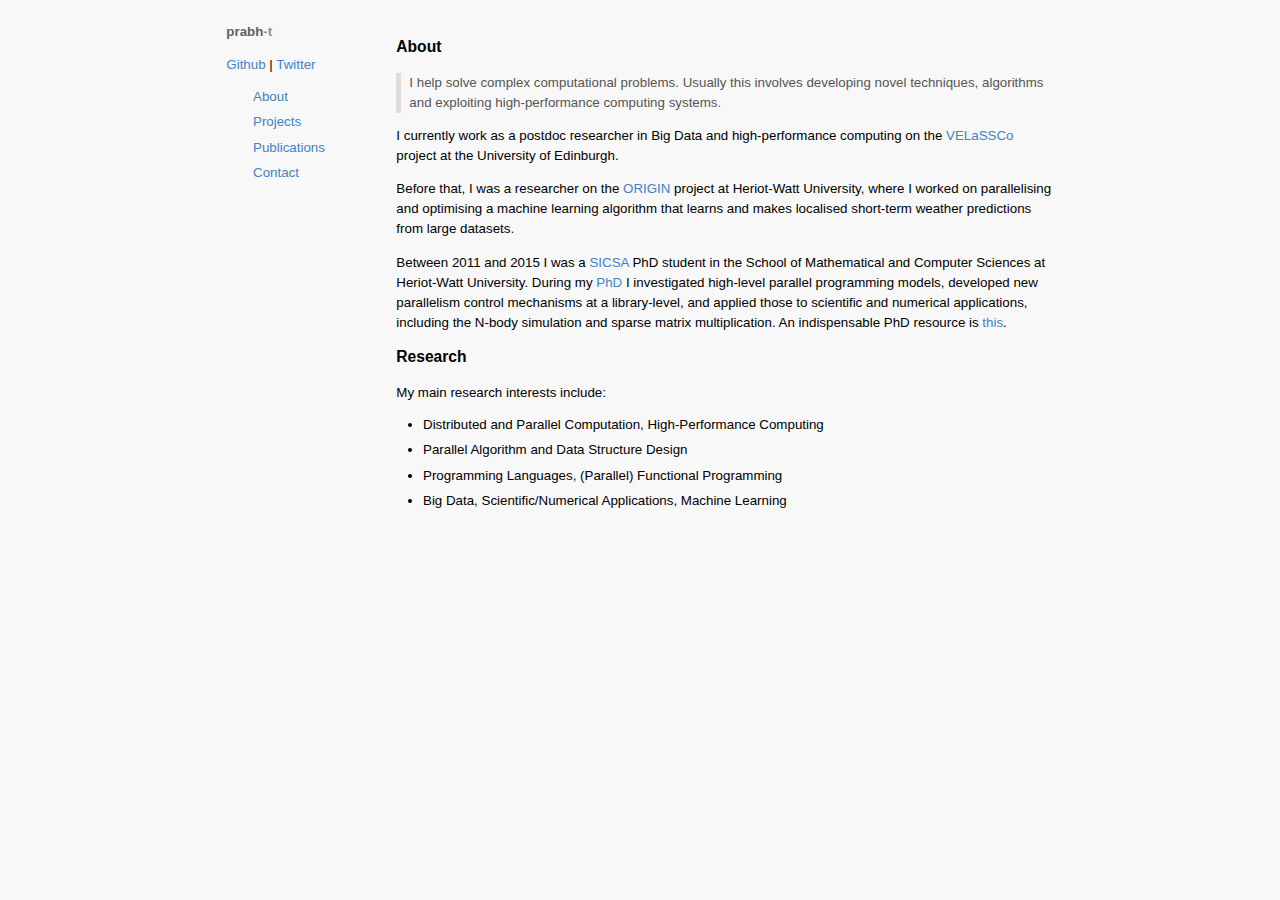
==== index.html @ 0f8ed3b0 "generated new html" ====
<!DOCTYPE html PUBLIC "-//W3C//DTD XHTML 1.0 Transitional//EN" "http://www.w3.org/TR/xhtml1/DTD/xhtml1-transitional.dtd">
<html xmlns="http://www.w3.org/1999/xhtml">
<head>
  <meta http-equiv="Content-Type" content="text/html; charset=utf-8" />
  <meta http-equiv="Content-Style-Type" content="text/css" />
  <meta name="generator" content="pandoc" />
  <title>prabh-t.github.io - </title>
  <style type="text/css">code{white-space: pre;}</style>
  <link rel="shortcut icon" type="image/png" href="favicon.png">
  <link rel="stylesheet" href="css/markdown10.css" type="text/css" />
<link rel="stylesheet" type="text/css" href="css/layout.css" />
</head>
<body>
<div class="flex-container">
<nav class="nav">
<span style="color:#606060"><b>prabh</b></span><span style="color:#909090"><b>-t</b></span>
<p>
<a href="https://github.com/prabh-t">Github</a> | <a href="https://twitter.com/prabhattotoo">Twitter</a>
</p>
<ul>
  <li><a href="index.html">About</a></li>
  <li><a href="projects.html">Projects</a></li>
  <li><a href="pubs.html">Publications</a></li>
  <li><a href="contact.html">Contact</a></li>
</ul>

</nav>

<article class="article">
<h3 id="about">About</h3>
<blockquote>
<p>I help solve complex computational problems. Usually this involves developing novel techniques, algorithms and exploiting high-performance computing systems.</p>
</blockquote>
<p>I currently work as a postdoc researcher in Big Data and high-performance computing on the <a href="http://velassco.atosresearch.eu/">VELaSSCo</a> project at the University of Edinburgh.</p>
<p>Before that, I was a researcher on the <a href="http://www.origin-energy.eu">ORIGIN</a> project at Heriot-Watt University, where I worked on parallelising and optimising a machine learning algorithm that learns and makes localised short-term weather predictions from large datasets.</p>
<p>Between 2011 and 2015 I was a <a href="http://www.sicsa.ac.uk/">SICSA</a> PhD student in the School of Mathematical and Computer Sciences at Heriot-Watt University. During my <a href="http://www.ros.hw.ac.uk/handle/10399/2990">PhD</a> I investigated high-level parallel programming models, developed new parallelism control mechanisms at a library-level, and applied those to scientific and numerical applications, including the N-body simulation and sparse matrix multiplication. An indispensable PhD resource is <a href="http://phdcomics.com/">this</a>.</p>
<h3 id="research">Research</h3>
<p>My main research interests include:</p>
<ul>
<li>Distributed and Parallel Computation, High-Performance Computing</li>
<li>Parallel Algorithm and Data Structure Design</li>
<li>Programming Languages, (Parallel) Functional Programming</li>
<li>Big Data, Scientific/Numerical Applications, Machine Learning</li>
</ul>
</article>
</div>
</body>
</html>
---- css/markdown10.css ----
*{margin:0;padding:0;}
body {
	 font:13.34px helvetica,arial,freesans,clean,sans-serif;
	 color:black;
	 line-height:1.4em;
	 background-color: #F8F8F8;
	 padding: 0.7em;
}
p {
	 margin:1em 0;
	 line-height:1.5em;
}
table {
	 font-size:inherit;
	 font:100%;
	 margin:1em;
}
table th{border-bottom:1px solid #bbb;padding:.2em 1em;}
table td{border-bottom:1px solid #ddd;padding:.2em 1em;}
input[type=text],input[type=password],input[type=image],textarea{font:99% helvetica,arial,freesans,sans-serif;}
select,option{padding:0 .25em;}
optgroup{margin-top:.5em;}
pre,code{font:12px Menlo, Monaco, "DejaVu Sans Mono", "Bitstream Vera Sans Mono",monospace;}
pre {
	 margin:1em 0;
	 font-size:12px;
	 background-color:#eee;
	 border:1px solid #ddd;
	 padding:5px;
	 line-height:1.5em;
	 color:#444;
	 overflow:auto;
	 -webkit-box-shadow:rgba(0,0,0,0.07) 0 1px 2px inset;
	 -webkit-border-radius:3px;
	 -moz-border-radius:3px;border-radius:3px;
}
pre code {
	 padding:0;
	 font-size:12px;
	 background-color:#eee;
	 border:none;
}
code {
	 font-size:12px;
	 background-color:#f8f8ff;
	 color:#444;
	 padding:0 .2em;
	 border:1px solid #dedede;
}
img{border:0;max-width:100%;}
abbr{border-bottom:none;}
a{color:#4183c4;text-decoration:none;}
a:hover{text-decoration:underline;}
a code,a:link code,a:visited code{color:#4183c4;}
h2,h3{margin:1em 0;}
h1,h2,h3,h4,h5,h6{border:0;}
h1{font-size:170%;border-top:4px solid #aaa;padding-top:.5em;margin-top:1.5em;}
h1:first-child{margin-top:0;padding-top:.25em;border-top:none;}
h2{font-size:150%;margin-top:1.5em;border-top:4px solid #e0e0e0;padding-top:.5em;}
h3{margin-top:1em;}
hr{border:1px solid #ddd;}
ul{margin:1em 0 1em 2em;}
ol{margin:1em 0 1em 2em;}
ul li,ol li{margin-top:.5em;margin-bottom:.5em;}
ul ul,ul ol,ol ol,ol ul{margin-top:0;margin-bottom:0;}
blockquote{margin:1em 0;border-left:5px solid #ddd;padding-left:.6em;color:#555;}
dt{font-weight:bold;margin-left:1em;}
dd{margin-left:2em;margin-bottom:1em;}
sup {
   font-size: 0.83em;
   vertical-align: super;
   line-height: 0;
}
* {
	 -webkit-print-color-adjust: exact;
}
@media screen and (min-width: 914px) {
   body {
      width: 854px;
      margin:0 auto;
   }
}
@media print {
	 table, pre {
		  page-break-inside: avoid;
	 }
	 pre {
		  word-wrap: break-word;
	 }
}
---- css/layout.css ----
div.container {
    width: 100%;
}

nav {
    float: left;
    max-width: 160px;
    margin: 0;
    padding: 1em;
}

nav ul {
    list-style-type: none;
    padding: 0;
}
   
nav ul a {
    text-decoration: none;
}

article {
    margin-left: 170px;
    padding: 1em;
    overflow: hidden;
}
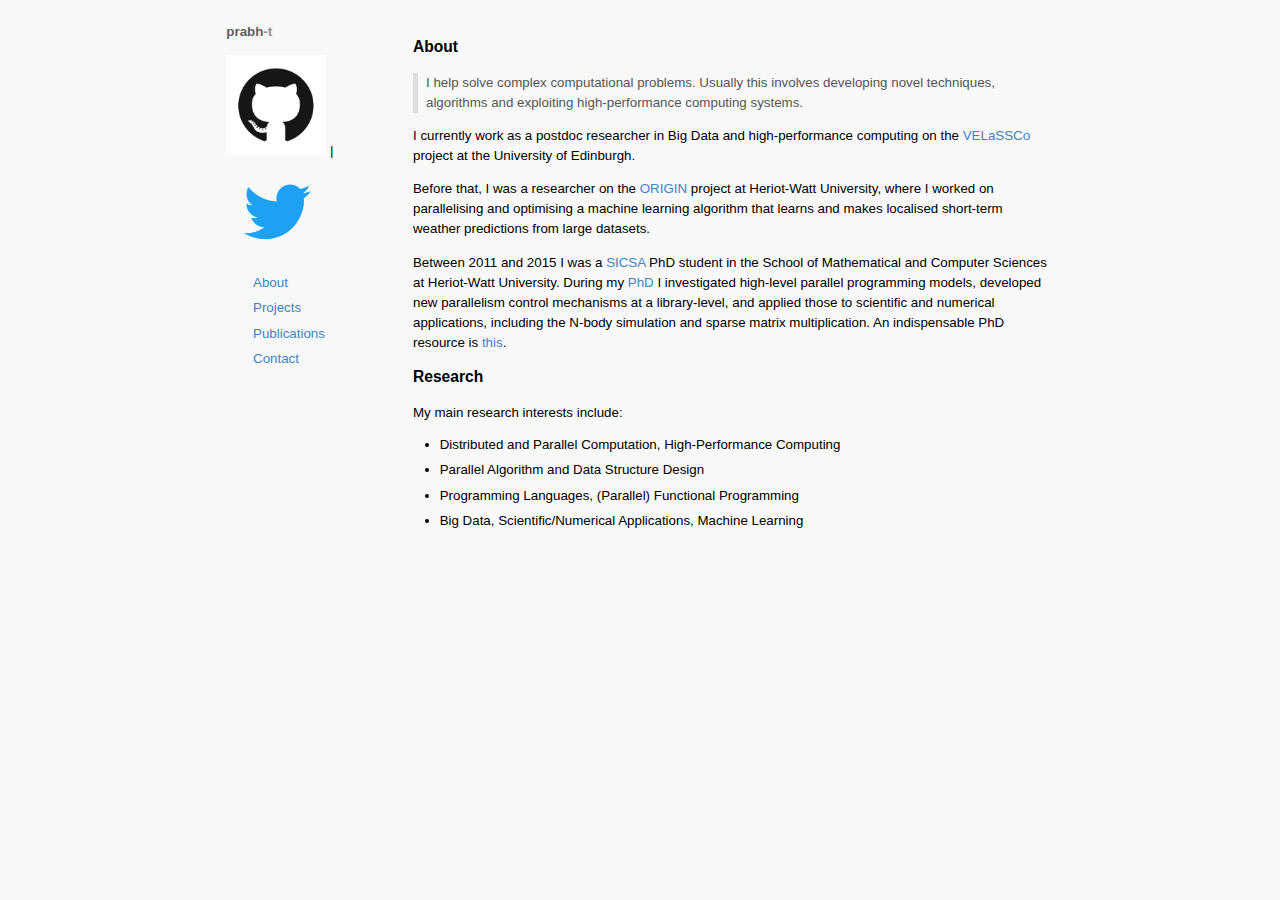
==== commit b75cc63f: "generated new html" ====
--- a/index.html
+++ b/index.html
@@ -15,7 +15,7 @@
 <nav class="nav">
 <span style="color:#606060"><b>prabh</b></span><span style="color:#909090"><b>-t</b></span>
 <p>
-<a href="https://github.com/prabh-t">Github</a> | <a href="https://twitter.com/prabhattotoo">Twitter</a>
+<a href="https://github.com/prabh-t"><img border="0" alt="GitHub" src="img/github.png" width="100" height="100"></a> | <a href="https://twitter.com/prabhattotoo"><img border="0" alt="Twitter" src="img/twitter.png" width="100" height="100"></a>
 </p>
 <ul>
   <li><a href="index.html">About</a></li>
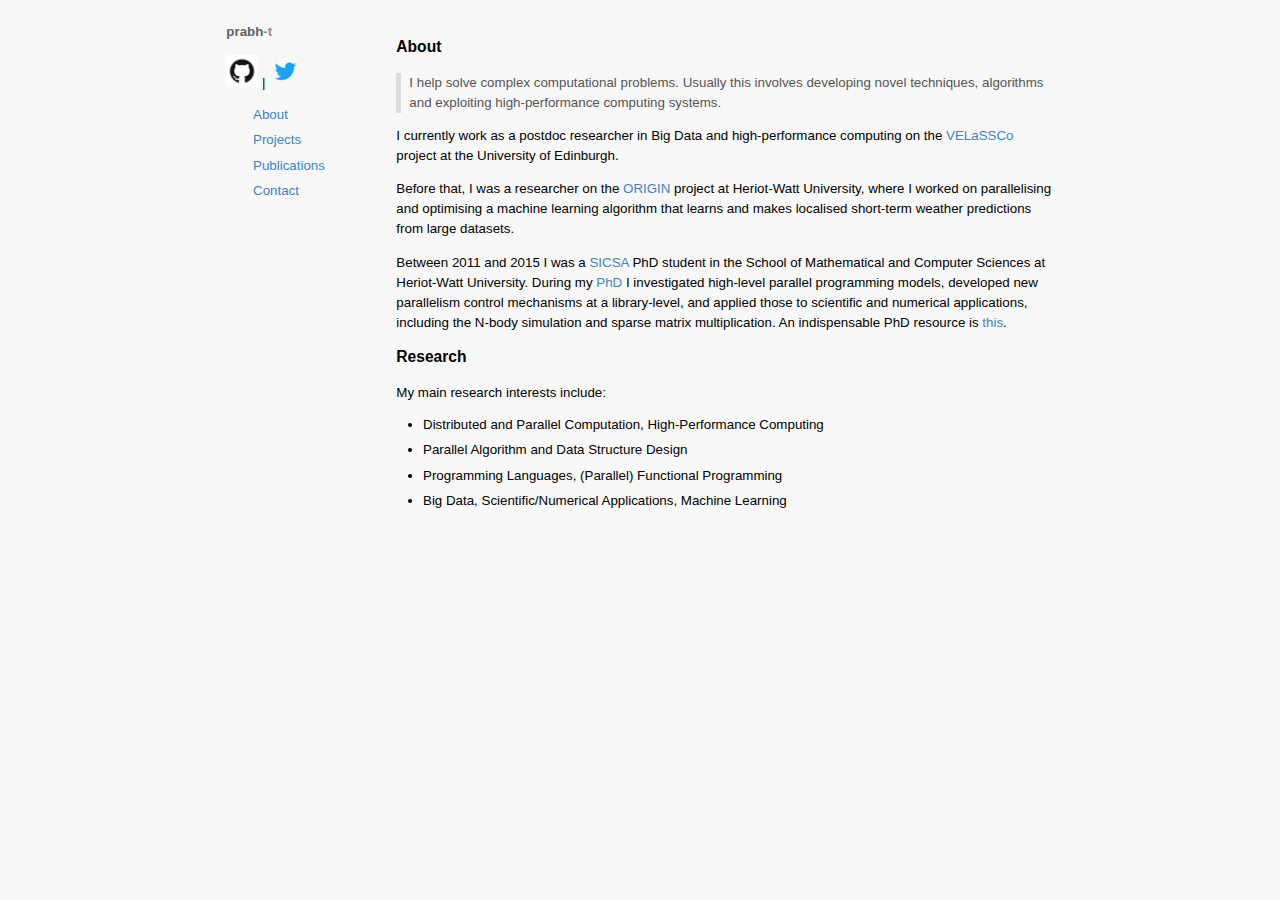
==== commit 36ac38be: "generated new html" ====
--- a/index.html
+++ b/index.html
@@ -15,7 +15,7 @@
 <nav class="nav">
 <span style="color:#606060"><b>prabh</b></span><span style="color:#909090"><b>-t</b></span>
 <p>
-<a href="https://github.com/prabh-t"><img border="0" alt="GitHub" src="img/github.png" width="100" height="100"></a> | <a href="https://twitter.com/prabhattotoo"><img border="0" alt="Twitter" src="img/twitter.png" width="100" height="100"></a>
+<a href="https://github.com/prabh-t"><img border="0" alt="GitHub" src="img/github.png" width="32" height="32"></a> | <a href="https://twitter.com/prabhattotoo"><img border="0" alt="Twitter" src="img/twitter.png" width="32" height="32"></a>
 </p>
 <ul>
   <li><a href="index.html">About</a></li>
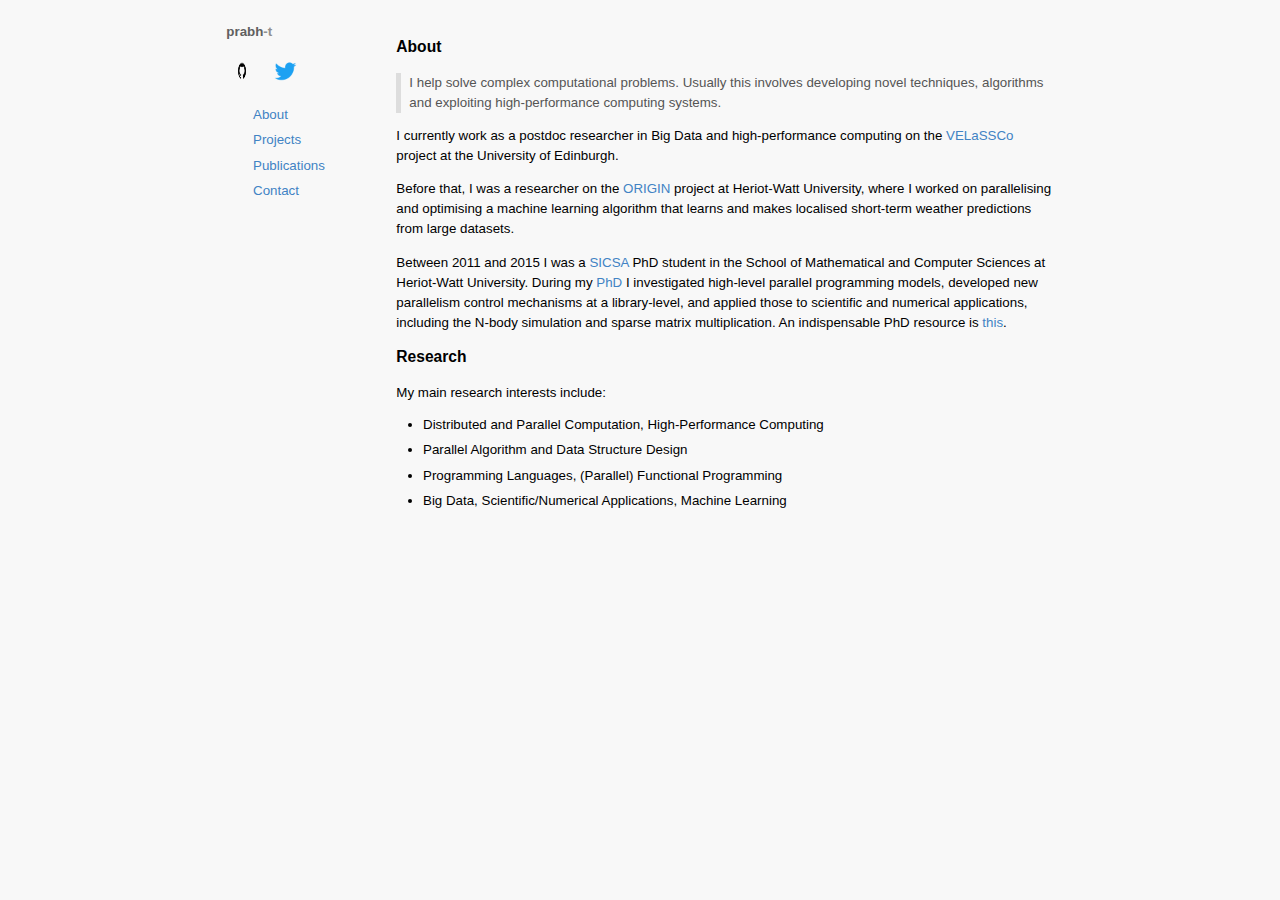
==== commit 4e53002f: "generated new html" ====
--- a/index.html
+++ b/index.html
@@ -15,7 +15,7 @@
 <nav class="nav">
 <span style="color:#606060"><b>prabh</b></span><span style="color:#909090"><b>-t</b></span>
 <p>
-<a href="https://github.com/prabh-t"><img border="0" alt="GitHub" src="img/github.png" width="32" height="32"></a> | <a href="https://twitter.com/prabhattotoo"><img border="0" alt="Twitter" src="img/twitter.png" width="32" height="32"></a>
+<a href="https://github.com/prabh-t"><img border="0" alt="GitHub" src="img/github.png" width="32" height="32"></a>&nbsp;&nbsp; <a href="https://twitter.com/prabhattotoo"><img border="0" alt="Twitter" src="img/twitter.png" width="32" height="32"></a>
 </p>
 <ul>
   <li><a href="index.html">About</a></li>
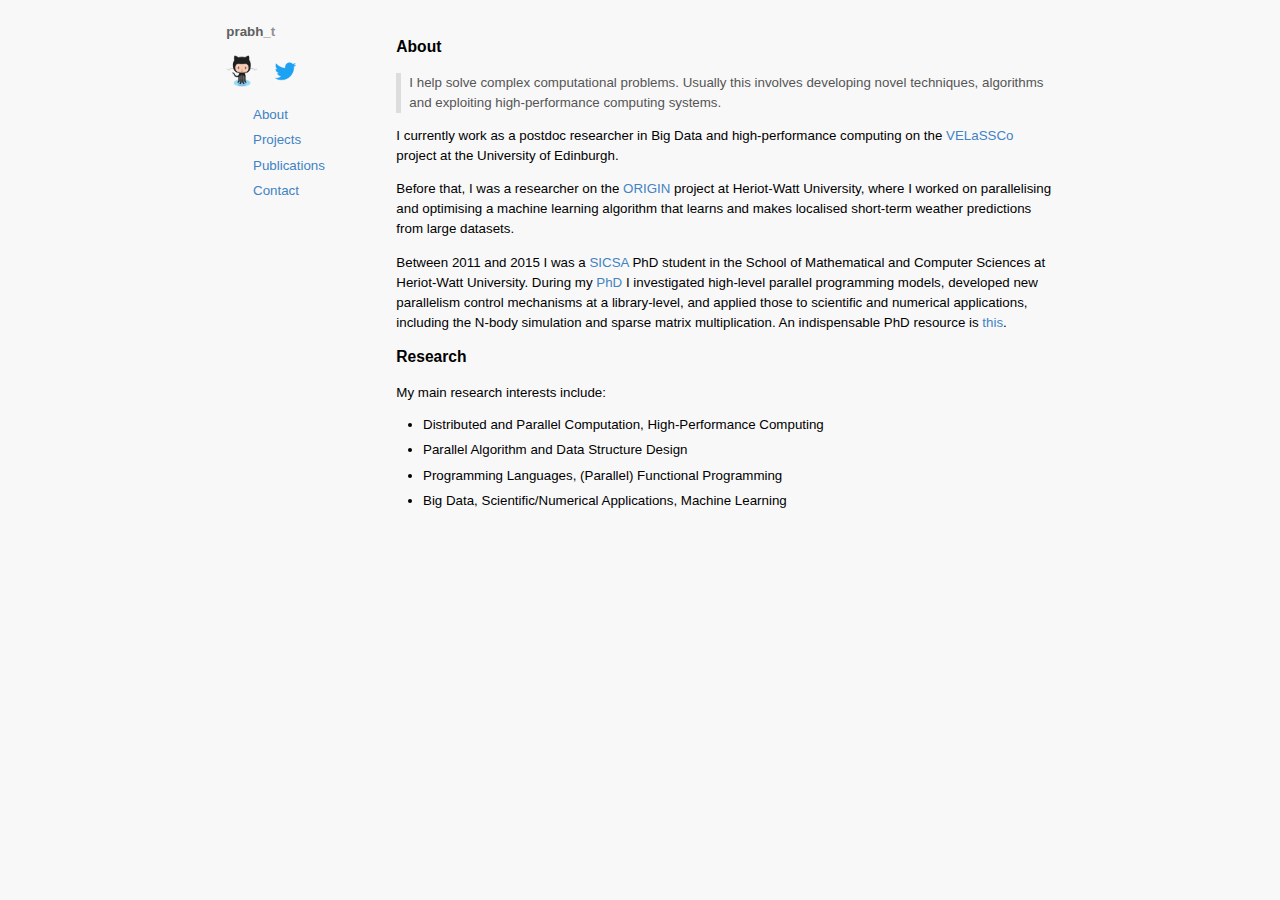
==== commit b127ea27: "generated new html" ====
--- a/index.html
+++ b/index.html
@@ -13,7 +13,7 @@
 <body>
 <div class="flex-container">
 <nav class="nav">
-<span style="color:#606060"><b>prabh</b></span><span style="color:#909090"><b>-t</b></span>
+<span style="color:#606060"><a href="http://prabh-t.github.io" style="color:inherit; text-decoration: none;"></a><b>prabh</b></span><span style="color:#909090"><b>_t</b></a></span>
 <p>
 <a href="https://github.com/prabh-t"><img border="0" alt="GitHub" src="img/github.png" width="32" height="32"></a>&nbsp;&nbsp; <a href="https://twitter.com/prabhattotoo"><img border="0" alt="Twitter" src="img/twitter.png" width="32" height="32"></a>
 </p>
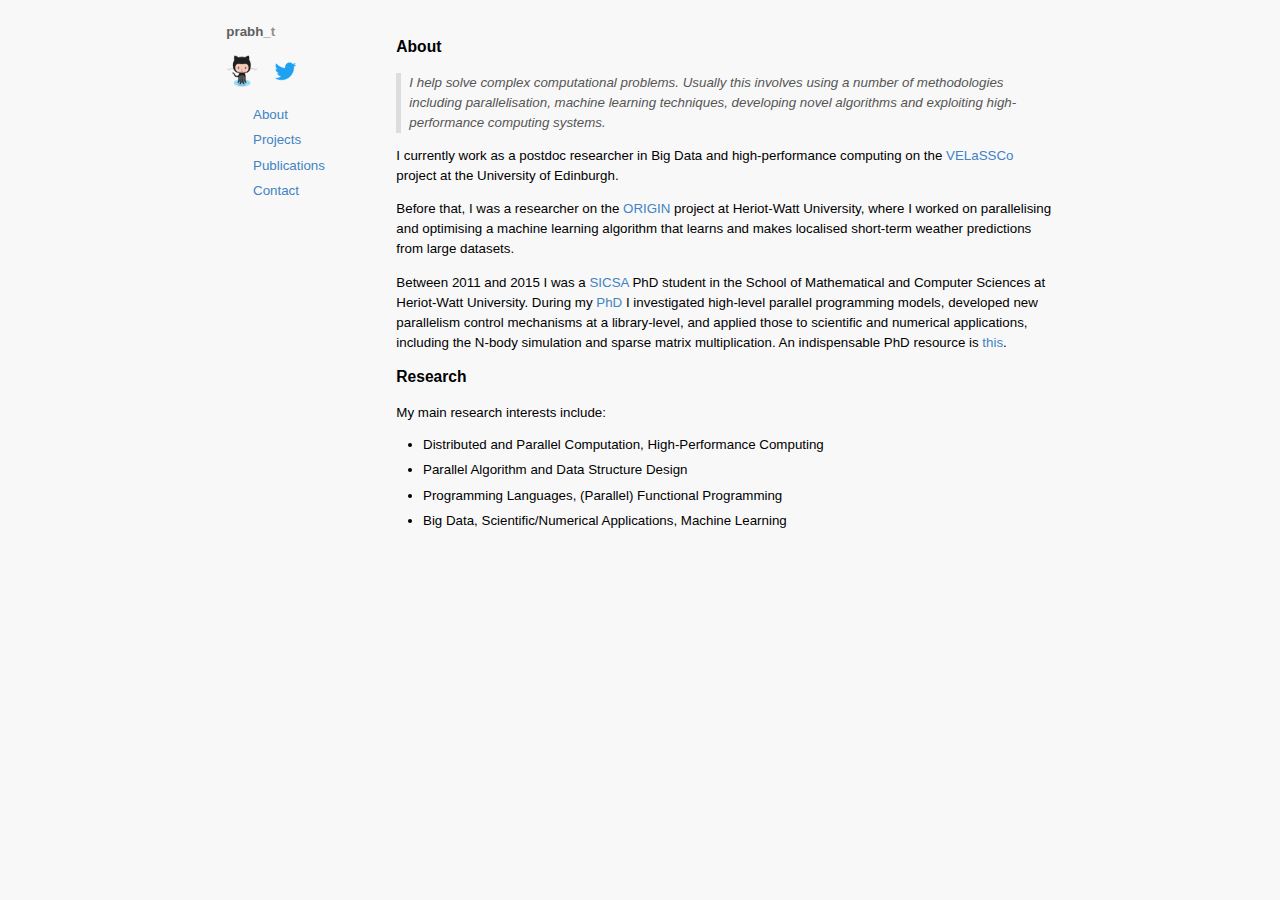
==== commit 6ba54d7e: "generated new html" ====
--- a/index.html
+++ b/index.html
@@ -7,13 +7,15 @@
   <title>prabh-t.github.io - </title>
   <style type="text/css">code{white-space: pre;}</style>
   <link rel="shortcut icon" type="image/png" href="favicon.png">
+  <link rel="stylesheet" href="css/lightbox_styles.css" type="text/css">
+  <script type="text/javascript" src="js/lightbox.js"></script>
   <link rel="stylesheet" href="css/markdown10.css" type="text/css" />
 <link rel="stylesheet" type="text/css" href="css/layout.css" />
 </head>
 <body>
 <div class="flex-container">
 <nav class="nav">
-<span style="color:#606060"><a href="http://prabh-t.github.io" style="color:inherit; text-decoration: none;"></a><b>prabh</b></span><span style="color:#909090"><b>_t</b></a></span>
+<span style="color:#606060"><a href="http://prabh-t.github.io" style="color:inherit; text-decoration: none;"><b>prabh</b></span><span style="color:#909090"><b>_t</b></a></span>
 <p>
 <a href="https://github.com/prabh-t"><img border="0" alt="GitHub" src="img/github.png" width="32" height="32"></a>&nbsp;&nbsp; <a href="https://twitter.com/prabhattotoo"><img border="0" alt="Twitter" src="img/twitter.png" width="32" height="32"></a>
 </p>
@@ -29,7 +31,7 @@
 <article class="article">
 <h3 id="about">About</h3>
 <blockquote>
-<p>I help solve complex computational problems. Usually this involves developing novel techniques, algorithms and exploiting high-performance computing systems.</p>
+<p><em>I help solve complex computational problems. Usually this involves using a number of methodologies including parallelisation, machine learning techniques, developing novel algorithms and exploiting high-performance computing systems.</em></p>
 </blockquote>
 <p>I currently work as a postdoc researcher in Big Data and high-performance computing on the <a href="http://velassco.atosresearch.eu/">VELaSSCo</a> project at the University of Edinburgh.</p>
 <p>Before that, I was a researcher on the <a href="http://www.origin-energy.eu">ORIGIN</a> project at Heriot-Watt University, where I worked on parallelising and optimising a machine learning algorithm that learns and makes localised short-term weather predictions from large datasets.</p>
--- a/css/layout.css
+++ b/css/layout.css
@@ -23,3 +23,7 @@
     padding: 1em;
     overflow: hidden;
 }
+
+#hovy-img:hover {
+  width:100%; height:auto
+}
